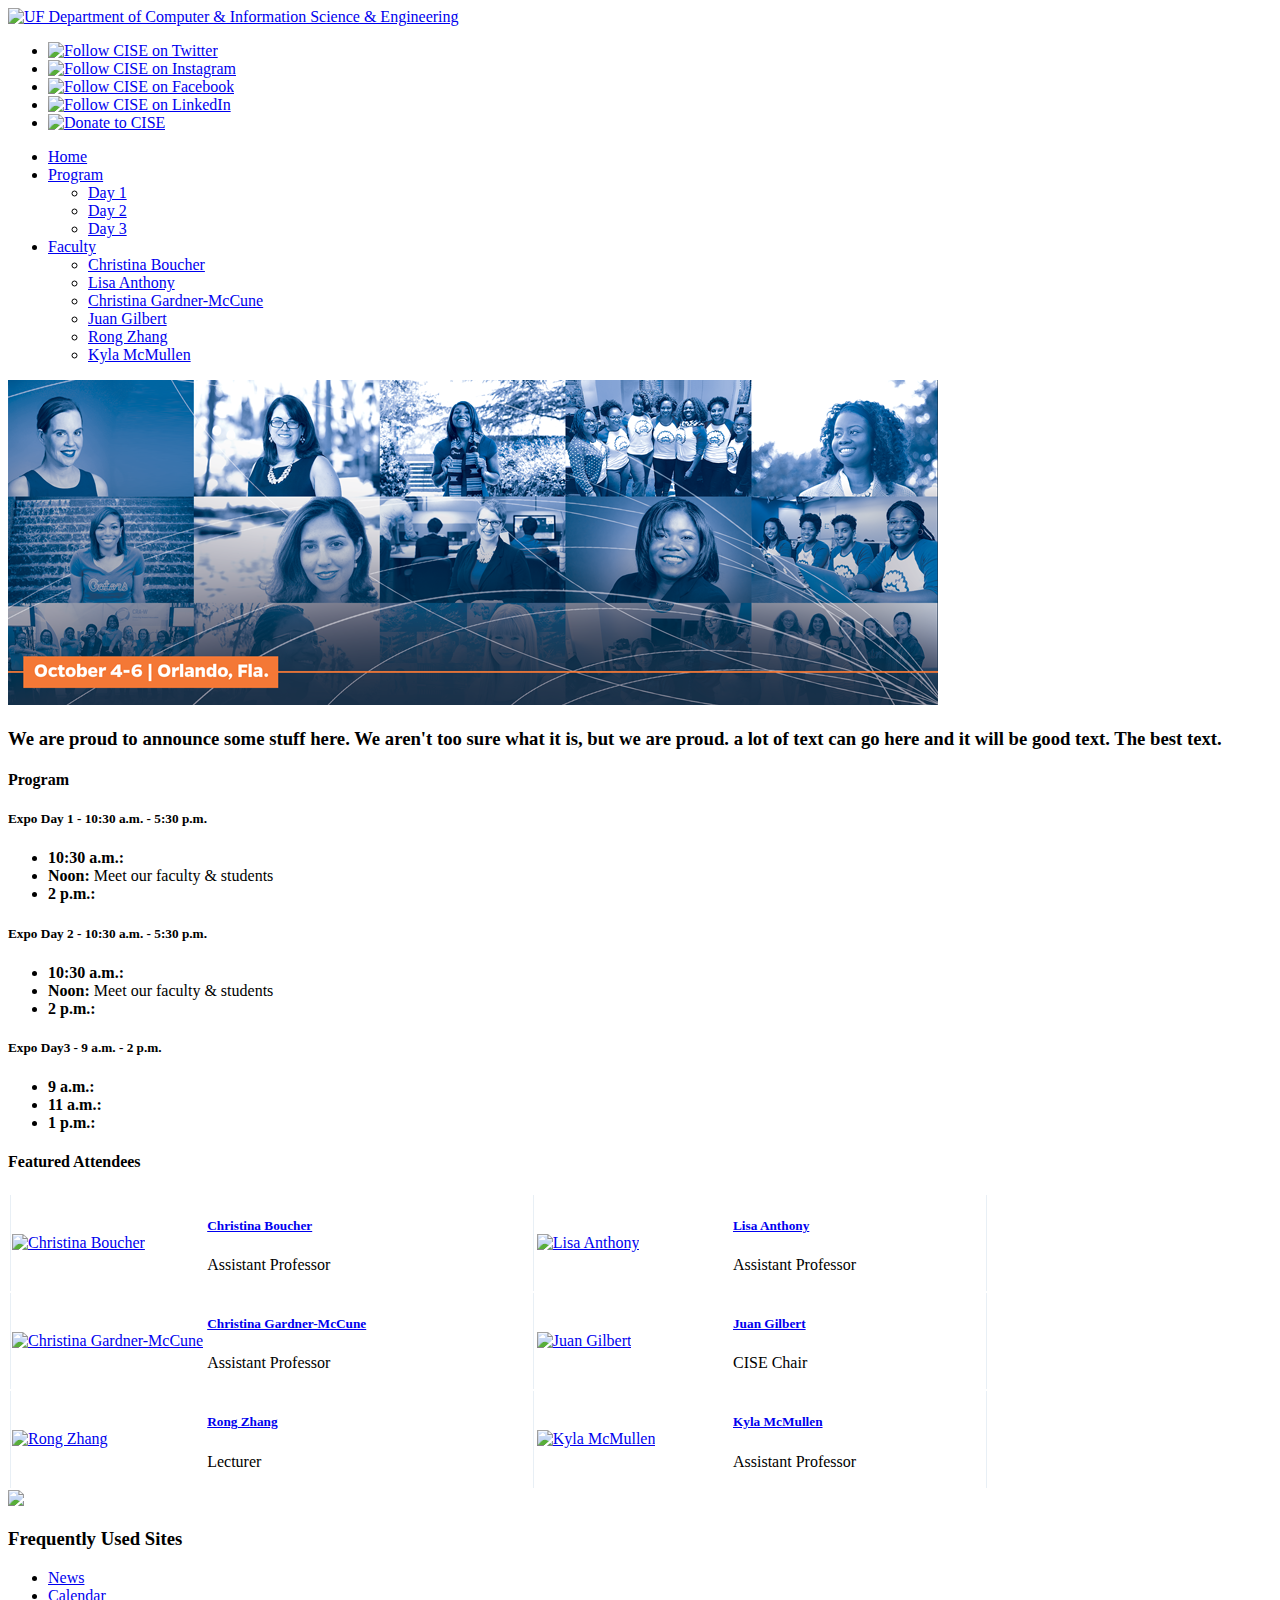
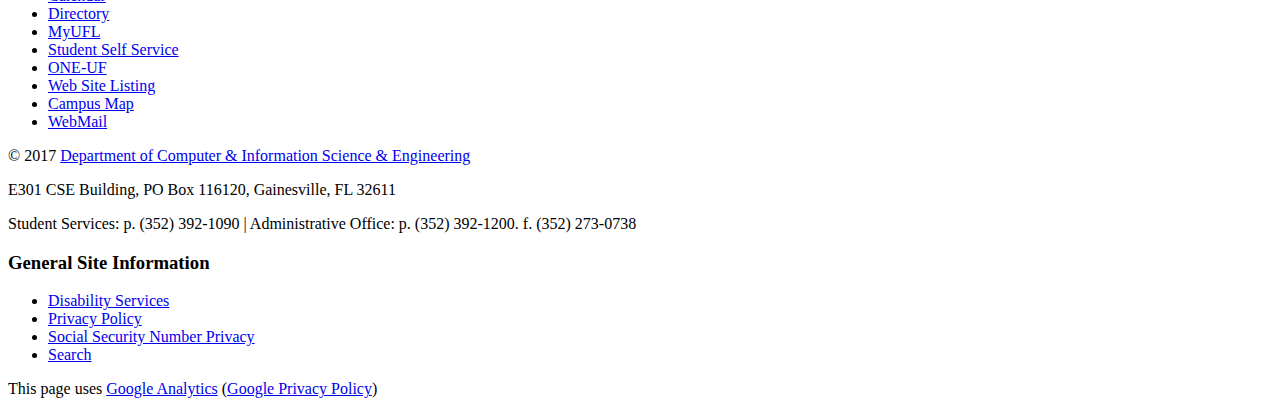
==== index.html @ 4f245374 "updates header image on all pages" ====
<!DOCTYPE html>
<!--[if lt IE 7]> <html class="no-js ie6" lang="en"> <![endif]-->
<!--[if IE 7]>    <html class="no-js ie7" lang="en"> <![endif]-->
<!--[if IE 8]>    <html class="no-js ie8" lang="en"> <![endif]-->
<!--[if gt IE 8]><!--> <html class="no-js" lang="en"> <!--<![endif]-->

<head>
	<meta charset="utf-8">


<script type="text/javascript" src="https://ajax.googleapis.com/ajax/libs/jquery/1.7.2/jquery.min.js"></script>
<script type="text/javascript" src="js/modernizr-1.7.min.js"></script>
<title>Computer &amp; Information Science &amp; Engineering &raquo; University of Florida</title>
<link rel="stylesheet" type="text/css" media="print" href="css/print.css">
<link rel="stylesheet" href="style.css">
<!--<link rel="stylesheet" href="css/navigation.css">-->
<link rel="stylesheet" href="css/prettyPhoto.css">
<link rel="apple-touch-icon" href="apple-touch-icon.png">
<link rel="shortcut icon" href="favicon.ico" />
<link rel="shortcut icon" type="image/x-icon" href="favicon.ico" />
<link rel="stylesheet" href="https://fonts.googleapis.com/css?family=Roboto+Condensed:400,300&amp;subset=latin" media="all">
</head>

<body class="home page-parent page-template-default">
	<header role="banner">
	  <div class="container">
	  	<!-- begin website title logic -->
		<div id="header-title" class="alpha omega span-15">
			<a href="https://www.cise.ufl.edu/" title="Computer &amp; Information </br>Science &amp; Engineering"> <img src="images/cise_logo.png" title="UF Department of Computer &amp; Information Science &amp; Engineering" alt="UF Department of Computer &amp; Information Science &amp; Engineering" width="667px"></a>
		</div><!-- end website title logic -->
	
		<div id="header-search-wrap">
			<nav id="utility-links" role="navigation">
				<ul>
					<li><a title="Follow CISE on Twitter" href="https://twitter.com/UFCISE" rel="nofollow" target="_blank"><img src="images/twitter.png" title="Follow CISE on Twitter" alt="Follow CISE on Twitter" /></a></li>
					<li><a title="Follow CISE on Instagram" href="https://www.instagram.com/uf_cise/" rel="nofollow" target="_blank"><img src="images/instagram.png" title="Follow CISE on Instagram" alt="Follow CISE on Instagram" /></a></li>
					<li><a title="Follow CISE on Facebook" href="https://www.facebook.com/ufcise/" rel="nofollow" target="_blank"><img src="images/facebook.png" title="Follow CISE on Facebook" alt="Follow CISE on Facebook" /></a></li>
					<li><a title="Follow us on LinkedIn" href="https://www.linkedin.com/groups/7070698" rel="nofollow" target="_blank"><img src="images/linkedin.png" title="Follow CISE on LinkedIn" alt="Follow CISE on LinkedIn" /></a></li>
					<li><a title="Donate to CISE" href="https://www.uff.ufl.edu/OnlineGiving/FundDetail.asp?FundCode=000591" ><img src="images/donate.png" title="Donate to CISE" alt="Donate to CISE" /></a></li>
					<!--<li class="menu-item menu-item-type-custom menu-item-object-custom"><a href="#">Header Link 2</a></li>-->
				</ul>
			</nav>
		</div><!-- end header-search-wrap -->
	  </div><!-- end header .container -->
	</header>
		 
	 <nav id="primary-nav" role="navigation">
	 	<ul class="container">
	 		<li class="activenav"><a href="index.html">Home</a></li>
	 		<li class="page_item"><a href="/gracehopper/program.html">Program <span class="caret"></span></a>
				<ul class="children">
					<li class="page_item"><a href="/gracehopper/day1.html">Day 1</a></li>
					<li class="page_item"><a href="/gracehopper/day2.html">Day 2</a></li>
					<li class="page_item"><a href="/gracehopper/day3.html">Day 3</a></li>
				</ul>
			</li>	 		
			<li class="page_item"><a href="/gracehopper/people.html">Faculty <span class="caret"></span></a>
				<ul class="children">
					<li class="page_item"><a href="/gracehopper/boucher.html">Christina Boucher</a></li>
					<li class="page_item"><a href="/gracehopper/anthony.html">Lisa Anthony</a></li>
					<li class="page_item"><a href="/gracehopper/gardnermccune.html">Christina Gardner-McCune</a></li>
					<li class="page_item"><a href="/gracehopper/gilbert.html">Juan Gilbert</a></li>
					<li class="page_item"><a href="/gracehopper/zhang.html">Rong Zhang</a></li>
					<li class="page_item"><a href="/gracehopper/mcmullen.html">Kyla McMullen</a></li>
				</ul>
			</li>
		</ul>
	</nav><!-- end #primary-nav -->	
	<div id="content" class="visuallyhidden"></div> <!-- on homepage for accessibility -->
	<div id="feature-wrap" class="">
		<div id="feature" class="container" role="main">
			<img src="images/headerimg.png" width="930px" title="CISE at the Grace Hopper Celebration of Women in Computing">
		</div><!-- end #feature -->
	</div><!-- end #feature-wrap -->

	<div id="secondary">
		<div class="container">
			<h3>We are proud to announce some stuff here. We aren't too sure what it is, but we are proud. a lot of text can go here and it will be good text. The best text.</h3>
			<div class="secondary-content-container">
				<div class="content-columns home-block">
					<h4>Program</h4>
					<h5>Expo Day 1 - 10:30 a.m. - 5:30 p.m.</h5>
						<ul>
							<li><b>10:30 a.m.:</b> </li>
							<li><b>Noon:</b> Meet our faculty &amp; students</li>
							<li><b>2 p.m.:</b> </li>
						</ul>
					<h5>Expo Day 2 - 10:30 a.m. - 5:30 p.m.</h5>
						<ul>
							<li><b>10:30 a.m.:</b> </li>
							<li><b>Noon:</b> Meet our faculty &amp; students</li>
							<li><b>2 p.m.:</b> </li>
						</ul>
					<h5>Expo Day3 - 9 a.m. - 2 p.m.</h5>
						<ul>
							<li><b>9 a.m.:</b></li>
							<li><b>11 a.m.:</b> </li>
							<li><b>1 p.m.:</b> </li>
						</ul>										
				</div>
				<div class="content-columns">
					<h4>Featured Attendees</h4>
					<table>
						<tr>
							<td width="20%" style="border-left: 1px solid #E8EFF5;">
								<a href="/gracehopper/boucher.html" target="_blank">
									<img src="images/boucher_small.png" title="Christina Boucher">
								</a>
							</td>
							<td style="border-right: 1px solid #E8EFF5;">
								<a href="/gracehopper/boucher.html" target="_blank">
									<h5>Christina Boucher</h5>
								</a>
								<p>Assistant Professor</p>
							</td>
							<td width="20%">
								<a href="/gracehopper/anthony.html" target="_blank">
									<img src="images/anthony_small.png" title="Lisa Anthony">
								</a>
							</td>
							<td style="border-right: 1px solid #E8EFF5;">
								<a href="/gracehopper/anthony.html" target="_blank">
									<h5>Lisa Anthony</h5>
								</a>
								<p>Assistant Professor</p>
							</td>
						</tr>
						<tr>
							<td width="20%" style="border-left: 1px solid #E8EFF5;">
								<a href="/gracehopper/gardnermccune.html" target="_blank">
									<img src="images/gardnermccune_small.png" title="Christina Gardner-McCune">
								</a>
							</td>
							<td style="border-right: 1px solid #E8EFF5;">
								<a href="/gracehopper/gardnermccune.html" target="_blank">
									<h5>Christina Gardner-McCune</h5>
								</a>
								<p>Assistant Professor</p>
							</td>
							<td width="20%">
								<a href="/gracehopper/gilbert.html" target="_blank">
									<img src="images/gilbert_small.png" title="Juan Gilbert">
								</a>
							</td>
							<td style="border-right: 1px solid #E8EFF5;">
								<a href="/gracehopper/gilbert.html" target="_blank">
									<h5>Juan Gilbert</h5>
								</a>
								<p>CISE Chair</p>
							</td>
						</tr>
						<tr>
							<td width="20%" style="border-left: 1px solid #E8EFF5;">
								<a href="/gracehopper/zhang.html" target="_blank">
									<img src="images/rzhang_small.png" title="Rong Zhang">
								</a>
							</td>
							<td style="border-right: 1px solid #E8EFF5;">
								<a href="/gracehopper/zhang.html" target="_blank">
									<h5>Rong Zhang</h5>
								</a>
								<p>Lecturer</p>
							</td>
							<td width="20%">
								<a href="/gracehopper/mcmullen.html" target="_blank">
									<img src="images/mcmullen_small.png" title="Kyla McMullen">
								</a>
							</td>
							<td style="border-right: 1px solid #E8EFF5;">
								<a href="/gracehopper/mcmullen.html" target="_blank">
									<h5>Kyla McMullen</h5>
								</a>
								<p>Assistant Professor</p>
							</td>
						</tr>
					</table>
				</div>
			</div>
		</div>
	</div> <!-- end #secondary -->
	
				
<footer class="clearfix site-footer" role="contentinfo">
	<div class="container">
	 	<div id="footer-content" class="footer-content">
			<div>
				<div>
					<div> 
						<div>
							<span class="uf-monogram"></span>
						</div>
					</div>
				</div>
				<div id="block-block-5">
					<div> 
						<a title="University of Florida" href="http://www.ufl.edu" style="border: none;"><img src="images/uf_logo_full.png" class="uf-logo"></a>
						<h3>Frequently Used Sites</h3>
							<ul>
								<li><a href="http://news.ufl.edu/">News</a></li>
								<li><a href="http://calendar.ufl.edu/">Calendar</a></li>
								<li><a href="http://directory.ufl.edu/">Directory</a></li>
								<li><a href="https://my.ufl.edu/ps/signon.html">MyUFL</a></li>
								<li><a href="https://student.ufl.edu/">Student Self Service</a></li>
								<li><a href="https://one.uf.edu/">ONE-UF</a></li>
								<li><a href="http://www.ufl.edu/websites/">Web Site Listing</a></li>
								<li><a href="http://campusmap.ufl.edu/">Campus Map</a></li>
								<li><a href="https://webmail.cise.ufl.edu">WebMail</a></li>
							</ul>
						<p>© 2017 <a title="University of Florida Department of Computer &amp; Information Science &amp; Engineering" href="http://www.cise.ufl.edu/">Department of Computer &amp; Information Science &amp; Engineering</a> </p>
						<p>E301 CSE Building, PO Box 116120, Gainesville, FL 32611</p>
						<p>Student Services: p. (352) 392-1090 | Administrative Office: p. (352) 392-1200. f. (352) 273-0738</p>
						<h3>General Site Information</h3>
						<ul>
							<li><a href="http://www.ufl.edu/disability/">Disability Services</a></li>
							<li><a href="http://privacy.ufl.edu/privacystatement.html">Privacy Policy</a></li>
							<li><a href="http://privacy.ufl.edu/SSNPrivacy.html">Social Security Number Privacy</a></li>
							<li><a href="http://search.ufl.edu">Search</a></li>
						</ul>
						<p>This page uses <a href="http://www.google.com/analytics/">Google Analytics</a> (<a href="http://www.google.com/intl/en_ALL/privacypolicy.html">Google Privacy Policy</a>)</p> 
					</div>
				</div>
			</div>
	 	</div> <!-- /footer-content -->
	</div><!-- end footer container -->
</footer>			

<script type="text/javascript" src="js/autoclear.js"></script>
<script type="text/javascript" src="js/jquery.cycle.min.js"></script>
<script type="text/javascript" src="js/jquery.hoverIntent.minified.js"></script>
<script type="text/javascript" src="js/jquery.prettyPhoto.js"></script>
<script type="text/javascript" src="js/script.js"></script>
<script type="text/javascript" src="js/responsive.js"></script>
<script type="text/javascript" src="js/default-menu.js"></script>
<script type="text/javascript" src="js/feature-slider.js"></script>
<script type="text/javascript" src="js/wp-embed.min.js"></script>

</body>
</html>
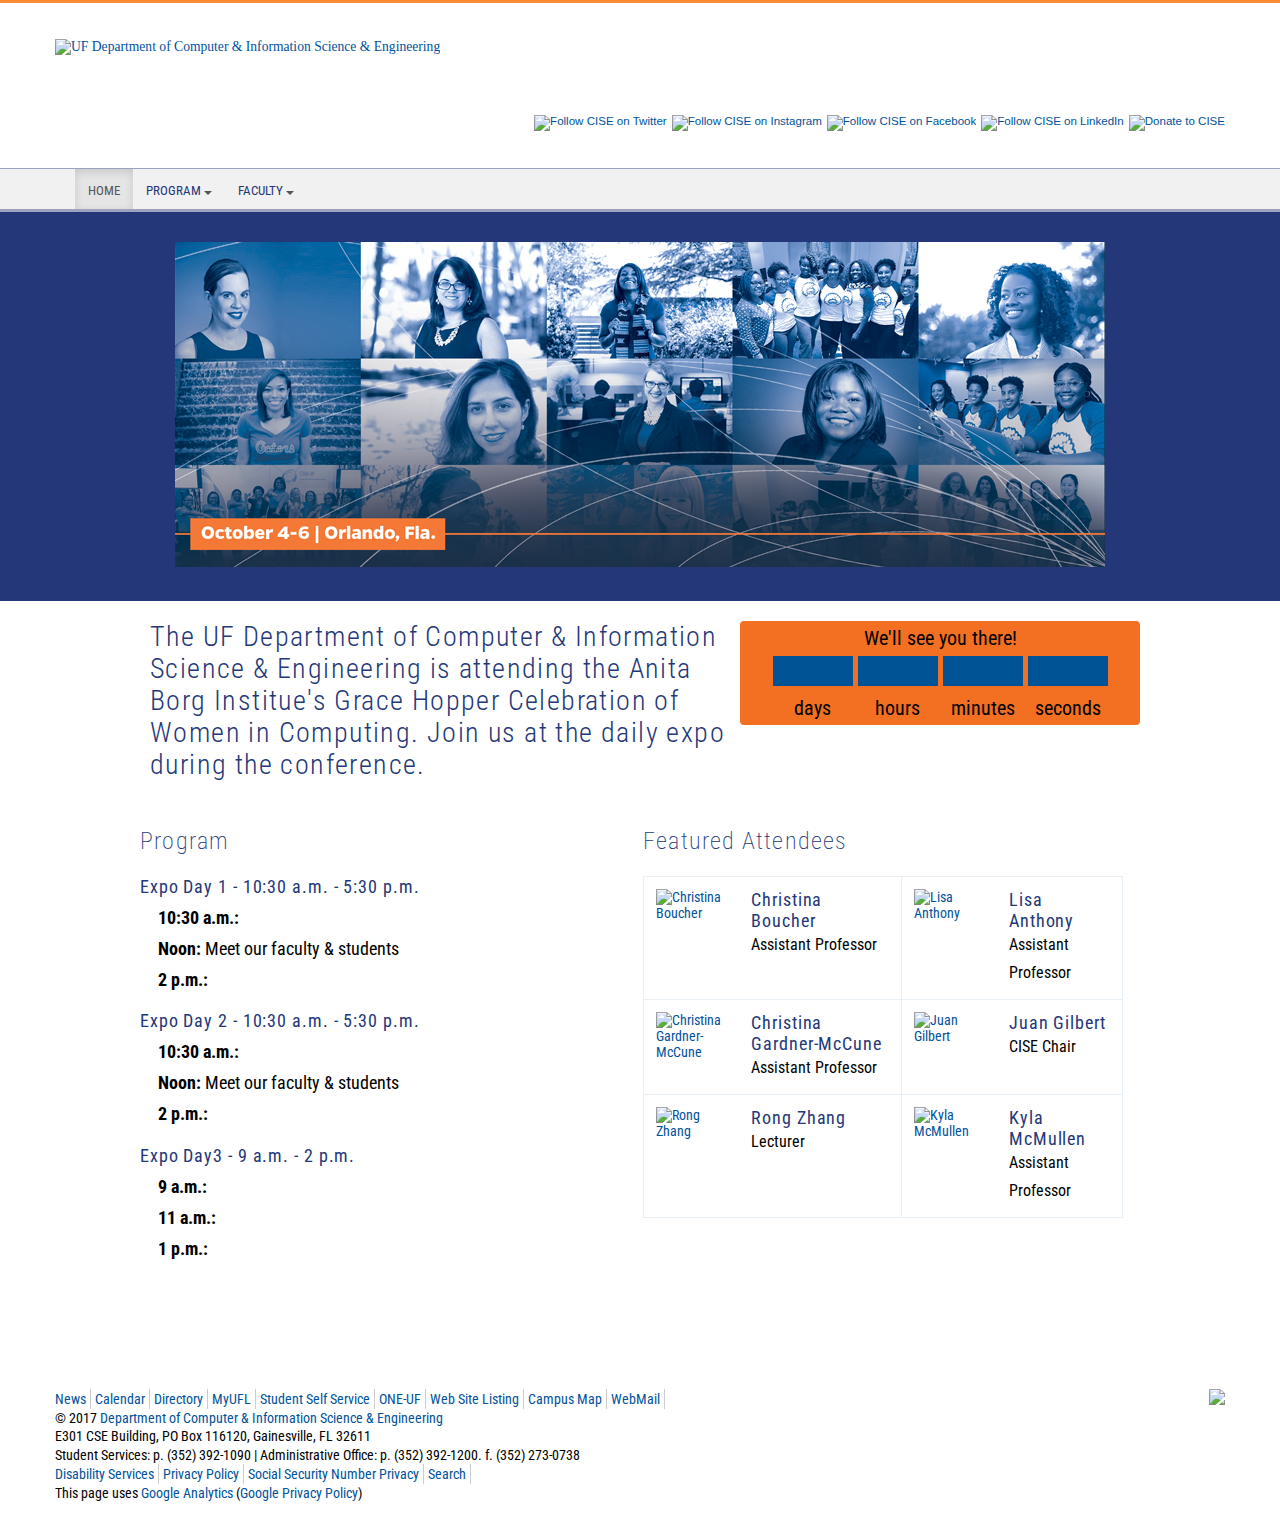
==== commit b53ca430: "updates homepage content" ====
--- a/index.html
+++ b/index.html
@@ -75,7 +75,24 @@
 
 	<div id="secondary">
 		<div class="container">
-			<h3>We are proud to announce some stuff here. We aren't too sure what it is, but we are proud. a lot of text can go here and it will be good text. The best text.</h3>
+			<div class="upper-container">
+				<h3>The UF Department of Computer &amp; Information Science &amp; Engineering is attending the Anita Borg Institue's Grace Hopper Celebration of Women in Computing. Join us at the daily expo during the conference.</h3>
+				<!--Countdown Clock Code-->
+				<div class="countdown-clock">
+					<p>We'll see you there!</p>
+					<div class="countdown-numbers">
+						<div id="days" class="time"></div>
+						<div id="hours" class="time"></div>
+						<div id="minutes" class="time"></div>
+						<div id="seconds" class="time"></div>
+					</div>
+				<div class="unit">days</div>
+				<div class="unit">hours</div>
+				<div class="unit">minutes</div>
+				<div class="unit">seconds</div>
+				</div>
+				<!--End Countdown Clock-->
+			</div>
 			<div class="secondary-content-container">
 				<div class="content-columns home-block">
 					<h4>Program</h4>
--- a/style.css
+++ b/style.css
@@ -0,0 +1,1411 @@
+html, body, div, span, object, iframe, h1, h2, h3, h4, h5, h6, p, blockquote, #main-content aside.pullquote, #main-content aside.pullquote-full, pre, abbr, address, cite, code, del, dfn, em, img, ins, kbd, q, samp, small, strong, sub, sup, var, b, i, dl, dt, dd, ol, ul, li, fieldset, form, label, legend, table, caption, tbody, tfoot, thead, tr, th, td, article, aside, canvas, details, figcaption, figure, footer, header, hgroup, menu, nav, section, summary, time, mark, audio, video {
+    margin: 0;
+    padding: 0;
+    border: 0;
+    outline: 0;
+    font-size: 100%;
+    vertical-align: baseline;
+    background: transparent
+}
+
+article, aside, details, figcaption, figure, footer, header, hgroup, menu, nav, section, summary {
+    display: block
+}
+
+audio, canvas, progress, video {
+    display: inline-block;
+    vertical-align: baseline
+}
+
+[hidden], template {
+    display: none
+}
+
+nav ul {
+    list-style: none
+}
+
+blockquote,
+#main-content aside.pullquote,
+#main-content aside.pullquote-full,
+q {
+    quotes: none
+}
+
+blockquote:before, #main-content aside.pullquote:before, #main-content aside.pullquote-full:before, blockquote:after, #main-content aside.pullquote:after, #main-content aside.pullquote-full:after, q:before, q:after {
+    content: '';
+    content: none
+}
+
+a {
+    margin: 0;
+    padding: 0;
+    font-size: 100%;
+    vertical-align: baseline;
+    background: transparent
+}
+
+a:active, a:hover {
+    outline: 0
+}
+
+ins {
+    background-color: #ff9;
+    color: #000;
+    text-decoration: none
+}
+
+mark {
+    background-color: #ff9;
+    font-style: italic;
+    font-weight: bold
+}
+
+del {
+    text-decoration: line-through
+}
+
+abbr[title], dfn[title] {
+    border-bottom: 1px dotted;
+    cursor: help
+}
+
+table {
+    border-collapse: collapse;
+    border-spacing: 0
+}
+
+hr {
+    display: block;
+    height: 1px;
+    border: 0;
+    border-top: 1px solid #BFBFBF;
+    margin: 1em 0;
+    padding: 0;
+    clear: both
+}
+
+input, select {
+    vertical-align: middle
+}
+
+.container, .container-5 {
+    width: 1170px;
+    margin: 0 auto;
+    position: relative
+}
+
+.column, .span-1, .span-2, .span-3, .span-4, .span-5, .span-6, .span-7, .span-8, .span-9, .span-10, .span-11, .span-12, .span-13, .span-14, .span-15, .span-16, .span-17, .span-18, .span-19, .span-20, .span-21, .span-22, .span-23, .span-24 { 
+	display: inline;
+    float: left;
+    margin-left: 10px;
+    margin-right: 10px
+}
+
+.alpha {
+    margin-left: 0
+}
+
+.omega, #user-role .span-1 {
+    margin-right: 0;
+    border-right: none
+}
+
+.span-12 {
+    width: 460px
+}
+
+.span-15 {
+    width: 580px
+}
+
+.box {
+    padding: 0 1.5em
+}
+
+#utility-links, #breadcrumb, #sidebar-nav, #user-role {
+    font-family: "gentona", Arial, Helvetica, sans-serif
+}
+
+html {
+    font-size: 100.01%
+}
+
+body {
+    font-size: 85%;
+    background: #fff;
+	border-top: 3px solid #fe8c35;
+}
+
+h1, h2 {
+    color: #00529b;
+    font-weight: bold;
+    margin-bottom: 0.5em;
+    text-transform: uppercase
+}
+
+h1 {
+    font-size: 2.2em;
+    letter-spacing: 0.15em;
+    text-shadow: -2px 2px 0 #ccddeb;
+    text-transform: uppercase
+}
+
+h2 {
+    font-size: 1.8em;
+    letter-spacing: 0.075em
+}
+
+h3, h4, h5 {
+    font-weight: normal;
+    color: #00529b;
+    letter-spacing: 0.05em;
+    margin-bottom: 0.5em
+}
+
+h3 {
+    font-size: 1.25em;
+    line-height: 1
+}
+
+h4 {
+    font-size: 1.1em;
+    line-height: 1.25
+}
+
+h5 {
+    font-size: 1em
+}
+
+h6 {
+    font-size: 1em;
+    font-family: "gentona", Arial, Helvetica, sans-serif;
+    font-weight: normal;
+    margin-bottom: 0.5em;
+    letter-spacing: 0.05em;
+    color: #404040
+}
+
+p {
+    margin: 0 0 1.75em 0;
+    line-height: 1.75em
+}
+
+a {
+    color: #00529b;
+    text-decoration: underline
+}
+
+a:hover, a:active {
+    outline: none
+}
+
+a, a:active, a:visited {
+    color: #00529b;
+    text-decoration: none
+}
+
+a:hover {
+    text-decoration: underline
+}
+
+li ul, li ol {
+    margin: 0
+}
+
+ul, ol {
+    margin: 0 1.5em 1.5em 0;
+    padding-left: 1.5em
+}
+
+ul {
+    list-style-type: none
+}
+
+ol {
+    list-style-type: decimal
+}
+
+li ul, li ol {
+    margin-top: .7em
+}
+
+table {
+    margin-bottom: 1.4em;
+    width: 100%
+}
+
+th {
+    font-weight: bold
+}
+
+thead th {
+    background: #ccddeb;
+    border-bottom: 1px solid #369
+}
+
+th, td {
+    padding: 4px 10px 4px 5px
+}
+
+#feature-wrap, #content-wrap {
+    background-color: #243778;
+}
+
+#content {
+    background-color: #fff;
+    padding: 35px 0
+}
+
+#feature-wrap {
+    overflow: hidden;
+    max-height: 600px !important
+}
+
+/*Twitter stuff
+.tweets {
+    margin: 15px 0 !important
+}
+
+.tweets li {
+    background: none !important
+}
+
+.tweets .avatar {
+    margin-left: 0 !important;
+    box-shadow: none;
+    padding: 0
+}
+
+.tweets .avatar img {
+    border: none !important;
+    margin-top: 0 !important
+}
+
+#twitter-widget-0 {
+    margin-left: 20px
+}*/
+
+.img-button {
+    margin-top: -14px;
+    margin-left: -7px;
+    text-align: center
+}
+
+.img-button a, .img-button img {
+    border: none !important
+}
+
+.screen-reader-text {
+    position: absolute;
+    left: -9999px
+}
+
+html {
+    overflow-y: scroll
+}
+
+nav ul, nav li {
+    padding-left: 0;
+    margin: 0;
+    padding: 0;
+    list-style-type: none
+}
+
+nav a {
+    text-decoration: none;
+    display: block
+}
+
+td, td img {
+    vertical-align: top
+}
+
+::selection {
+    background: #ccddeb;
+    text-shadow: none
+}
+
+header {
+    z-index: 99998;
+    background-color: #fff;
+	margin-bottom: 35px;
+}
+
+/*header .container {
+    height: 120px
+}*/
+
+#header-title {
+    margin-top: 36px;
+    *padding-bottom: 8px
+}
+
+#header-title div.alt {
+    display: none
+}
+
+#header-title-text-right {
+    float: left;
+    border-left: 2px solid #FF4A00;
+    padding-left: 6px;
+    max-width: 470px;
+    height: 48px;
+    margin: 0
+}
+
+#utility-links {
+    float: left;
+    margin: 0;
+    padding: 0;
+    font-size: .85em;
+    overflow: visible;
+    height: 18px
+}
+
+#utility-links .first {
+    margin-left: 0
+}
+
+#utility-links li {
+    float: left;
+    margin-right: 5px;
+    /*height: 1.2em;
+    padding: 2px 0*/
+}
+
+/*#utility-links li:first-child {
+    margin-left: 0
+}*/
+
+#utility-links li:last-child {
+    margin-right: 0
+}
+
+#header-search-wrap {
+    /*height: 80px;*/
+    position: relative;
+    margin-top: 60px;
+    float: right
+}
+
+/*#searchform-wrap {
+    height: 49px;
+    width: 278px;
+    position: relative;
+    left: 0;
+    margin-top: 18px
+}*/
+
+#header-search-field {
+    border: 1px solid #BFBFBF;
+    border-radius: 2px;
+    color: #7F7F7F;
+    font-size: 1em;
+    height: 12px;
+    margin: 0;
+    padding: 7px;
+    position: absolute;
+    top: 10px;
+    width: 250px
+}
+
+#header-search-btn {
+    position: absolute;
+    right: 14px;
+    top: 12px
+}
+
+#header-actionitem {
+    border-bottom: 1px solid #ca561f;
+    bottom: 0;
+    position: absolute;
+    right: 25px;
+    padding: 7px 18px 5px 18px;
+    text-decoration: none;
+    text-align: center;
+    text-shadow: 0 1px 1px #B75A29;
+    background-color: #FF4A00;
+    width: auto;
+    color: #fff;
+    font-family: "gentona", Arial, Helvetica, sans-serif;
+    text-transform: uppercase;
+    letter-spacing: 0.15em;
+    font-weight: bold;
+    font-size: 1.1em
+}
+
+#header-actionitem #selector {
+    background: url("../../images/bg-breadcrumb-item.html") no-repeat scroll top left;
+    width: 10px;
+    height: 21px
+}
+
+#breadcrumb {
+    height: 21px;
+    font-family: "gentona", Helvetica, Arial, sans-serif;
+    font-size: 0.8em;
+    background-color: #e3e3e3;
+    border-bottom: 1px solid #BFBFBF
+}
+
+#breadcrumb a, #breadcrumb strong {
+    padding: 4px 20px 0 10px;
+    background: transparent url(images/bg-breadcrumb-item.jpg) right 0 no-repeat;
+    display: block;
+    float: left;
+    height: 18px;
+    color: #404040
+}
+
+.single-meta {
+    clear: both;
+    margin-bottom: 1.2em
+}
+
+.single-meta p {
+    font-size: .9em;
+    margin-bottom: .5em;
+    padding-left: 18px
+}
+
+.single-meta .published, .published {
+    background: transparent url(images/bg-sprite-transparent.png) -1331px -85px no-repeat;
+    font-style: italic
+}
+
+.single-meta .category {
+    background: transparent url(images/bg-sprite-transparent.png) -1330px 0px no-repeat;
+    font-style: italic
+}
+
+.single-meta .tag {
+    background: transparent url(images/bg-sprite-transparent.png) -1333px -190px no-repeat
+}
+
+.single-navigation {
+    margin-bottom: 20px;
+    overflow: auto;
+    background-color: #E8EFF5;
+    padding: 5px 8px;
+    text-shadow: 0 1px 1px #fff;
+    border-bottom: 1px solid #ccddeb
+}
+
+.single-navigation .nav-next, .single-navigation .nav-previous {
+    width: 266px
+}
+
+.single-navigation .nav-next {
+    float: right;
+    text-align: right;
+    background: url(images/arrow.png) no-repeat right 2px;
+    padding-right: 16px
+}
+
+.single-navigation .nav-previous {
+    float: left;
+    background: url(images/arrow-left.png) no-repeat left 2px;
+    padding-left: 16px
+}
+
+#social-content {
+    padding: 8px 0 1px;
+    border-top: 3px solid #ccddeb;
+    border-bottom: 1px solid #ccddeb;
+    float: left;
+    width: 100%
+}
+
+.ie7 #social-content {
+    padding-bottom: 10px
+}
+
+#social-content div {
+    margin-bottom: 6px;
+    float: left
+}
+
+#sidebar-nav {
+    font-family: "gentona", Helvetica, Arial, sans-serif;
+    position: relative;
+    margin-top: 4px
+}
+
+#sidebar-nav li {
+    position: relative
+}
+
+#sidebar-nav .shadow {
+    width: 10px;
+    position: absolute;
+    right: 0;
+    top: 0;
+    height: 100%;
+    z-index: 10
+}
+
+#sidebar-nav ul {
+    margin: 0
+}
+
+#sidebar-nav li {
+    position: relative;
+    margin: 0
+}
+
+.ie7 #sidebar-nav li {
+    height: 100%;
+    display: inline
+}
+
+#sidebar-nav ul ul {
+    padding-left: 0;
+    font-size: .9em
+}
+
+#sidebar-nav ul ul a {
+    padding-left: 40px;
+    background-color: #fff
+}
+
+#sidebar-nav ul ul ul a {
+    padding-left: 60px;
+    background: #fff url(images/bg-sprite-transparent.png) -996px -56px no-repeat
+}
+
+#sidebar-nav a {
+    display: block;
+    padding: 8px 25px;
+    background-color: #F1F1F1;
+    border-bottom: 1px solid #ccddeb
+}
+
+#sidebar-nav li li a {
+    border-bottom: 1px solid #BFBFBF;
+    border-top: none;
+    background: #fff url(images/bg-sprite-transparent.png) -1065px -1px no-repeat
+}
+
+#sidebar-nav a:hover {
+    background-color: #ccddeb
+}
+
+#sidebar-nav .current_page_item>a, #sidebar-nav .current_page_item>a:hover {
+    color: #fff;
+    background-color: #00529b;
+    background-image: none;
+    text-decoration: none;
+    cursor: default
+}
+
+#sidebar-nav span.active, #sidebar-nav span.active:hover {
+    background: transparent url(images/bg-sprite-transparent.png) -879px -107px no-repeat;
+    display: block;
+    position: absolute;
+    top: 5px;
+    left: -7px;
+    height: 27px;
+    width: 27px
+}
+
+#sidebar-nav ul ul .active {
+    top: 3px
+}
+
+#sidebar-nav h4 {
+    color: #369;
+    padding-left: 22px;
+    margin-bottom: .4em
+}
+
+#sidebar-nav .last {
+    border-bottom: none
+}
+
+.pagination {
+    clear: both;
+    padding: 20px 0;
+    position: relative;
+    font-size: 11px;
+    line-height: 13px
+}
+
+.pagination .page-of {
+    background-color: #fff;
+    color: #404040;
+    border: none
+}
+
+.pagination span, .pagination a {
+    display: block;
+    float: left;
+    margin: 2px 2px 2px 0;
+    padding: 6px 9px 5px 9px;
+    text-decoration: none;
+    width: auto;
+    color: #404040;
+    background: #ccddeb;
+    border-radius: 2px;
+    border: 1px solid #ccddeb;
+    font-weight: bold
+}
+
+.pagination a:hover {
+    background: #ccddeb
+}
+
+.pagination .current {
+    padding: 6px 9px 5px 9px;
+    background: #00529b;
+    color: #fff;
+    border: 1px solid #00529b
+}
+
+#local-sidebar {
+    float: left;
+    margin-bottom: 10px;
+    padding-left: 1px
+}
+
+#local-sidebar .sidebar_widget:first-child, #local-sidebar #main-content aside:first-child, #main-content #local-sidebar aside:first-child {
+    margin-top: 2px
+}
+
+#user-role {
+    background-color: #fff;
+    border-top: 3px solid #F1F1F1
+}
+
+#user-role h3 {
+    position: relative;
+    padding: 5px 10px 0 5px;
+    text-transform: uppercase
+}
+
+#user-role h3 a {
+    color: #FF4A00
+}
+
+#user-role ul {
+    padding: 0 5px 0 0;
+    margin-bottom: 0;
+    position: relative
+}
+
+#user-role li {
+    line-height: 1.4em;
+    margin-left: 20px;
+    padding-bottom: 3px;
+    list-style-type: disc;
+    color: #00529b
+}
+
+#user-role section {
+    background: url(images/bg-home-role-nav-divider.jpg) 178px top no-repeat;
+    height: 100%
+}
+
+#user-role .container-5 {
+    padding-bottom: 15px;
+    padding-top: 10px
+}
+
+#user-role .last {
+    background-image: none
+}
+
+.ie7 nav li {
+    min-height: 0;
+    line-height: 1.4em
+}
+
+.user-role-toggle, .primary-nav-toggle {
+    display: none
+}
+
+.ir {
+    background-repeat: no-repeat;
+    direction: ltr;
+    display: block;
+    overflow: hidden;
+    text-align: left;
+    text-indent: -999em
+}
+
+.hidden {
+    display: none;
+    visibility: hidden
+}
+
+.visuallyhidden {
+    position: absolute !important;
+    clip: rect(1px 1px 1px 1px);
+    clip: rect(1px, 1px, 1px, 1px)
+}
+
+.invisible {
+    visibility: hidden
+}
+
+.clearfix:before, .clearfix:after {
+    content: "\0020";
+    display: block;
+    height: 0;
+    visibility: hidden
+}
+
+.clearfix:after {
+    clear: both
+}
+
+.clearfix {
+    zoom: 1
+}
+
+.item {
+    position: relative;
+    clear: both;
+    margin-bottom: 10px
+}
+
+.item p {
+    margin-bottom: 0
+}
+
+.item img {
+    display: block
+}
+
+.margin-160 {
+    margin-left: 153px
+}
+
+.clearfix:after, .container:after {
+    content: "\0020";
+    display: block;
+    height: 0;
+    clear: both;
+    visibility: hidden;
+    overflow: hidden
+}
+
+.clearfix, .container {
+    display: block
+}
+
+.clear {
+    clear: both
+}
+
+.alignnone {
+    margin: 0px 20px 20px 0
+}
+
+.aligncenter, div.aligncenter {
+    display: block;
+    margin: 0px auto 5px auto
+}
+
+.alignright {
+    float: right;
+    margin: 0px 0 20px 20px
+}
+
+.alignleft {
+    float: left;
+    margin: 0px 20px 20px 0
+}
+
+.aligncenter {
+    display: block;
+    margin: 0px auto 5px auto
+}
+
+#local-sidebar h4 {
+    background-color: #369;
+    color: #fff;
+    margin-bottom: 8px;
+    padding: 5px
+}
+
+#local-sidebar h4 a {
+    color: #fff
+}
+
+#local-sidebar ul {
+    padding-left: 5px
+}
+
+#local-sidebar li {
+    background: url("images/bg-sprite-transparent.png") -1332px -247px no-repeat transparent;
+    font-size: 0.9em;
+    margin-bottom: 0.5em;
+    padding-left: 20px
+}
+
+p.smaller {
+    font-size: 1.1em
+}
+
+hr {
+    margin: 25px 0
+}
+
+h4 {
+    margin: 20px 0 10px 0
+}
+
+.no-js.ie6 #top, .no-js.ie7 #top, .no-js.ie8 #top, .no-js.ie6 ul.children, .no-js.ie7 ul.children, .no-js.ie8 ul.children, .no-js.ie6 .content-column, .no-js.ie7 .content-column, .no-js.ie8 .content-column { 
+    display: none
+}
+
+a.edit-link {
+    font-size: .75em;
+    line-height: 2.5em
+}
+
+pre {
+    background: #E8EFF5;
+    padding: 15px 30px
+}
+
+.content-wrap h3 {
+    margin-top: 1.5em
+}
+
+button, .button, .gform_button {
+    width: auto;
+    overflow: visible;
+    color: #fff;
+    background-color: #FF4A00;
+    border: 1px solid #FF4A00 !important;
+    text-align: center;
+    padding: 10px 30px;
+    border-radius: 5px;
+    text-transform: uppercase
+}
+
+button:visited, .button:visited, .gform_button:visited {
+    color: #fff
+}
+
+button:hover, button:active, .button:hover, .button:active, .gform_button:hover, .gform_button:active {
+    color: #fff;
+    background-color: #e28f41;
+    border: 1px solid #B75A29 !important;
+    cursor: pointer;
+}
+
+article p, article li, article address, article dt, article dd {
+    font-size: 100%;
+    line-height: 1.75em
+}
+
+article ul li {
+    background: transparent url(images/bg-orange-bullet.png) 0 8px no-repeat;
+    padding-left: 12px
+}
+
+article a {
+    color: #00529b;
+    text-decoration: none;
+    border-bottom: 1px dotted #00529b
+}
+
+article a:hover {
+    color: #00529b;
+    text-decoration: none;
+    border-bottom: 1px solid #369
+}
+
+article a:visited {
+    color: #369
+}
+
+.avatar {
+    position: relative;
+    background: #fff;
+    z-index: 5
+}
+
+.tabs {
+    margin: 0;
+    padding-left: 0;
+    position: relative;
+    top: 5px;
+    height: 28px
+}
+
+.tabs li {
+    font-size: 1em;
+    font-family: "gentona", Arial, Helvetica, sans-serif;
+    float: left;
+    margin: 0 5px 0 0;
+    padding-left: 0;
+    position: relative;
+    height: 2em;
+    background-image: none
+}
+
+.tabs a {
+    height: 2em;
+    display: block;
+    line-height: 2em;
+    padding: 2px 10px 0 10px;
+    position: relative;
+    z-index: 0;
+    margin: 0;
+    border: 2px solid #dcdcdc;
+    background-color: #ccddeb
+}
+
+.tabs .current_page_item a {
+    background-color: #e6faff;
+    border-top: 4px solid #FF4A00;
+    padding-top: 0;
+    z-index: 11;
+    border-bottom: none
+}
+
+.tab-content {
+    float: left;
+    position: relative;
+    z-index: 10;
+    padding: 20px;
+    margin-bottom: 10px;
+    background-color: #e6faff;
+    border-top: 2px solid #dcdcdc
+}
+
+ul.arrow {
+    margin: 0
+}
+
+.arrow li {
+    background: url(images/arrow.png) 0 5px no-repeat;
+    padding-left: 20px
+}
+
+.tintblock {
+    padding: 30px 10px 10px 10px;
+    margin: 20px 0;
+    background-color: #F1F1F1;
+    color: #00529b
+}
+
+.alert {
+    color: red;
+    font-weight: bold
+}
+
+.lead {
+    font-weight: bold;
+    font-size: 1.25em;
+    color: #7F7F7F;
+    margin-bottom: 1.25em
+}
+
+.bg-icon {
+    background: transparent url(images/bg-sprite-icons.png) 0px 0px no-repeat;
+    min-height: 32px;
+    color: #00529b
+}
+
+.bg-icon h2 {
+    padding-left: 50px
+}
+
+h2.bg-icon, h3.bg-icon, h4.bg-icon {
+    padding: 10px 0 0 50px
+}
+
+article li.gfield {
+    background-image: none
+}
+
+div.gform_wrapper h2.gsection_title, div.gform_wrapper h3.gform_title {
+    font-weight: normal
+}
+
+.gform_wrapper .gform_footer {
+    margin-top: 0;
+    padding-top: 3px
+}
+
+article input, article textarea, article select {
+    padding: 5px;
+    font-size: 15px;
+    border-radius: 2px;
+    border: 1px solid #BEBEBE;
+    color: #404040;
+    box-shadow: inset 0 0 3px 1px rgba(0, 0, 0, 0.15)
+}
+
+article input:focus, article textarea:focus {
+    border: 1px solid #369
+}
+
+table {
+    margin-bottom: 30px;
+    overflow: visible
+}
+
+thead {
+    border-bottom: none
+}
+
+th, tbody td {
+    background: #fff;
+    padding: 12px
+}
+
+th, thead th {
+    border-bottom: 2px solid #FF4A00;
+    background: #fff;
+    padding-top: 10px;
+    padding-bottom: 10px;
+    font-size: 90%;
+    text-align: left
+}
+
+td ul {
+    margin: 15px 5px 15px 0;
+    padding-left: 0
+}
+
+.listing-item {
+    clear: both;
+    margin: 1em 0
+}
+
+.children {
+    list-style-type: none
+}
+
+
+
+/*//////////////////////////////////////////////////////
+~~~~~~~~ UPDATED STYLES FOR LANDING PAGE ~~~~~~~~
+/////////////////////////////////////////////////////*/
+
+
+/*Navigation*/
+#primary-nav {
+    background-color: #f1f1f1;
+    bottom: 0;
+    font-size: 13px;
+    height: 40px;
+    left: 0;
+    padding-left: 0;
+    position: relative;
+    z-index: 9988 !important;
+    border-top: 1px solid #9da3bd;
+    border-bottom: 3px solid #9da3bd;
+}
+
+#primary-nav .container {
+    z-index: 99999;
+	padding-left: 40px;
+}
+
+#primary-nav li {
+    float: left;
+}
+
+#primary-nav li:hover {
+	text-decoration: none;
+}
+
+#primary-nav a {
+    color: #243778;
+    display: block;
+    font-family: 'Roboto Condensed',sans-serif;
+    text-transform: uppercase;
+    height: 20px;
+    padding: 14px 13px 6px;
+}
+
+#primary-nav a:hover {
+	text-decoration: none;
+	background-color: #e5e5e5;
+}
+
+.activenav {
+	text-decoration: none;
+	background-color: #e5e5e5;
+	-moz-box-shadow: inset 0 3px 8px rgba(0, 0, 0, 0.125);
+	-webkit-box-shadow: inset 0 3px 8px rgba(0, 0, 0, 0.125);
+	box-shadow: inset 0 3px 8px rgba(0, 0, 0, 0.125);
+}
+
+#primary-nav .activenav a {
+	color: #555555;	
+}
+
+#primary-nav .children {
+    display: none;
+    position: absolute;
+    background-color: #fff;
+    min-width: 160px;
+    box-shadow: 0px 8px 16px 0px rgba(0,0,0,0.2);
+    z-index: 1;
+	-moz-border-radius: 6px;
+	border-radius: 6px;
+	padding-top: 5px;
+}
+
+#primary-nav .children li {
+    background-image: none;
+    height: 100%;
+    float: none;
+}
+
+#primary-nav .parent li.current_page_item a {
+    color: #fff
+}
+
+#primary-nav .children a {
+    padding: 10px 25px;
+    text-align: left;
+    height: 100%;
+    background-image: none;
+    border: none;
+	color: #000;
+}
+
+#primary-nav .children a:hover {
+	background-color: #243778;
+	color: #fff;
+}
+
+.caret {
+	display: inline-block;
+	width: 0;
+	height: 0;
+	vertical-align:top;
+	border-top: 4px solid #555;
+	border-right: 4px solid transparent;
+	border-left: 4px solid transparent;
+	content: "";
+	margin-top: 8px;
+}
+
+.children:before {
+	position: absolute;
+    top: -7px;
+    left: 9px;
+    display: inline-block;
+    border-right: 7px solid transparent;
+    border-bottom: 7px solid #fff;
+    border-left: 7px solid transparent;
+    content: '';
+}
+
+/*Main Content*/
+#feature {
+	text-align: center;
+	padding: 30px 0;
+	
+}
+
+#secondary {
+    background-color: #fff;
+    overflow: hidden;
+	font-family: 'Roboto Condensed',sans-serif;
+}
+
+#secondary .container {
+    height: auto; 
+    margin: 20px auto;
+    overflow: hidden;
+	width: 1000px;
+}
+
+#secondary h3 {
+	font-family: 'Roboto Condensed',sans-serif;
+	font-weight: 300;
+    font-size: 28px;
+    color: #243778;
+    margin: 0;
+    padding: 0px 10px;
+	float: left;
+	width: 580px;
+	line-height: 32px;
+}
+
+#secondary h4 {
+	font-family: 'Roboto Condensed',sans-serif;
+	font-weight: 200;
+    font-size: 24px;
+    color: #243778;
+    margin: 0 0 20px;
+}
+
+#secondary h5 {
+	font-family: 'Roboto Condensed',sans-serif;
+	font-weight: 400;
+    font-size: 18px;
+    color: #243778;
+    margin: 0;
+}
+
+#secondary .container p {
+	font-size: 16px;
+	margin: 0px;
+}
+
+#secondary .peoplebox h3 {
+	padding: 15px 0;
+}
+
+.upper-container {
+	padding-bottom: 5px;
+	height: 160px;
+}
+
+/*Countdown Clock Styles*/
+.countdown-clock {
+	float: right;
+	width: 400px;
+	margin: auto;
+	text-align: center;
+	border-radius: 4px;
+	font-family: 'Roboto Condensed',sans-serif;
+	font-size: 20px;
+	background-color: #f36f21;
+}
+
+#secondary .container .countdown-clock p {
+	font-family: 'Roboto Condensed',sans-serif;
+	font-size: 20px;
+}
+
+.countdown-numbers {
+	
+}
+
+#days, #hours, #minutes, #seconds {
+	display: inline-block;
+	width: 80px;
+	background-color: #005496;
+	padding: 15px 0;
+	color: #fff;
+}
+
+.unit {
+	display: inline-block;
+	width: 80px;
+	padding: 5px 0;
+}
+
+.secondary-content-container {
+	margin-top: 40px;
+	clear: both;
+}
+
+#secondary .content-columns {
+	width: 48%;
+	float: left;
+	height: auto; 
+}
+
+#secondary .content-columns-people {
+	width: 100%;
+	float: left;
+	height: auto; 
+}
+
+#secondary .home-block {
+	margin-right: 23px;
+}
+
+#secondary ul {
+    padding-left: 0px;
+    position: relative;
+}
+
+#secondary ul li {
+    padding: 10px 0 0 18px;
+    min-width: 0;
+    font-size: 18px;
+}
+
+#secondary table {
+	margin: 0 0 20px;
+}
+
+#secondary tr {
+	border-bottom: 1px solid #E8EFF5;
+	border-top: 1px solid #E8EFF5;
+}
+
+#secondary td {
+	
+}
+
+/*Footer Content*/
+footer {
+	background: url("images/bg-institutional-footer-wrap.jpg") repeat-x scroll 0 top white;
+	position: relative;
+	font-family: 'Roboto Condensed',sans-serif;
+}
+
+.site-footer {
+	margin-top: 40px;
+	margin-bottom: 10px;
+}
+
+.site-footer .container {
+    position: relative;
+    padding: 20px 0
+}
+
+#footer-content .uf-monogram {
+  background: url("images/uf_monogram.png") no-repeat scroll 0 0 transparent;
+  display: block;
+  height: 48px;
+  left: 50%;
+  margin-left: -25px;
+  position: absolute;
+  top: -20px;
+  width: 48px; 
+}
+
+#block-block-5 {
+	margin-top: 30px;
+}
+
+footer .uf-logo {
+    float: right; 
+}
+
+footer h3 {
+	display: none;
+}
+
+footer ul, footer ol {
+	padding: 0px;
+}
+
+footer ul {
+	font-size: 14px;
+	margin: 0px;
+	display: block;
+}
+
+footer li {
+	border-right: 1px solid #ccc;
+	display: inline;
+	float: left;
+	margin-right: 4px;
+	padding-right: 4px;
+	line-height: 20px;
+}
+
+footer p {
+	line-height: 130%;
+	font-size: 14px;
+	margin: 0px;
+	clear: left;
+}
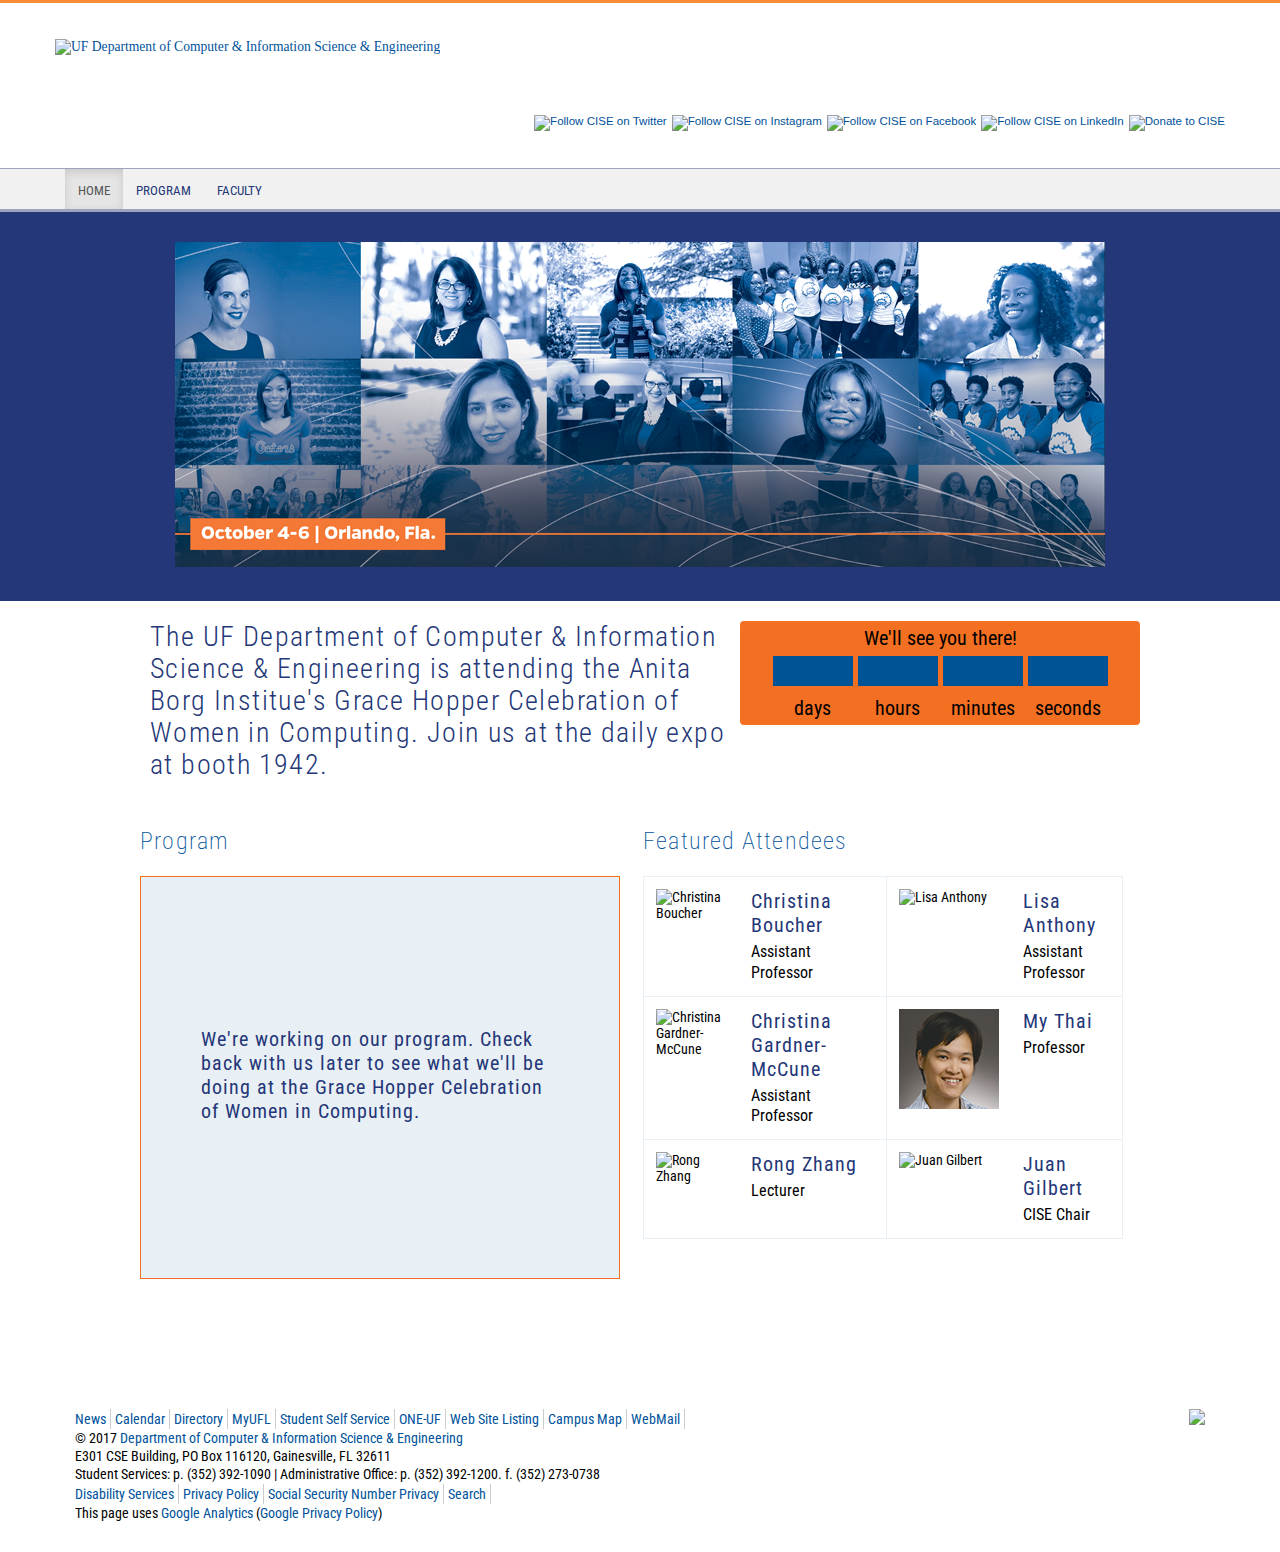
==== commit f3ddcbd1: "cleaned up faculty info and program page" ====
--- a/index.html
+++ b/index.html
@@ -47,22 +47,22 @@
 	 <nav id="primary-nav" role="navigation">
 	 	<ul class="container">
 	 		<li class="activenav"><a href="index.html">Home</a></li>
-	 		<li class="page_item"><a href="/gracehopper/program.html">Program <span class="caret"></span></a>
-				<ul class="children">
+	 		<li class="page_item"><a href="/gracehopper/program.html">Program <!--<span class="caret"></span>--></a>
+				<!--<ul class="children">
 					<li class="page_item"><a href="/gracehopper/day1.html">Day 1</a></li>
 					<li class="page_item"><a href="/gracehopper/day2.html">Day 2</a></li>
 					<li class="page_item"><a href="/gracehopper/day3.html">Day 3</a></li>
-				</ul>
+				</ul>-->
 			</li>	 		
-			<li class="page_item"><a href="/gracehopper/people.html">Faculty <span class="caret"></span></a>
-				<ul class="children">
+			<li class="page_item"><a href="/gracehopper/people.html">Faculty</a>
+				<!--<ul class="children">
 					<li class="page_item"><a href="/gracehopper/boucher.html">Christina Boucher</a></li>
 					<li class="page_item"><a href="/gracehopper/anthony.html">Lisa Anthony</a></li>
 					<li class="page_item"><a href="/gracehopper/gardnermccune.html">Christina Gardner-McCune</a></li>
 					<li class="page_item"><a href="/gracehopper/gilbert.html">Juan Gilbert</a></li>
 					<li class="page_item"><a href="/gracehopper/zhang.html">Rong Zhang</a></li>
 					<li class="page_item"><a href="/gracehopper/mcmullen.html">Kyla McMullen</a></li>
-				</ul>
+				</ul>-->
 			</li>
 		</ul>
 	</nav><!-- end #primary-nav -->	
@@ -76,7 +76,7 @@
 	<div id="secondary">
 		<div class="container">
 			<div class="upper-container">
-				<h3>The UF Department of Computer &amp; Information Science &amp; Engineering is attending the Anita Borg Institue's Grace Hopper Celebration of Women in Computing. Join us at the daily expo during the conference.</h3>
+				<h3>The UF Department of Computer &amp; Information Science &amp; Engineering is attending the Anita Borg Institue's Grace Hopper Celebration of Women in Computing. Join us at the daily expo at booth 1942.</h3>
 				<!--Countdown Clock Code-->
 				<div class="countdown-clock">
 					<p>We'll see you there!</p>
@@ -95,7 +95,15 @@
 			</div>
 			<div class="secondary-content-container">
 				<div class="content-columns home-block">
-					<h4>Program</h4>
+					<h4><a href="/gracehopper/program.html">Program</a></h4>
+					<table class="placeholder">
+						<tr>
+							<td>
+								<h5>We're working on our program. Check back with us later to see what we'll be doing at the Grace Hopper Celebration of Women in Computing.</h5>
+							</td>
+						</tr>
+					</table>
+					<!--
 					<h5>Expo Day 1 - 10:30 a.m. - 5:30 p.m.</h5>
 						<ul>
 							<li><b>10:30 a.m.:</b> </li>
@@ -113,81 +121,57 @@
 							<li><b>9 a.m.:</b></li>
 							<li><b>11 a.m.:</b> </li>
 							<li><b>1 p.m.:</b> </li>
-						</ul>										
+						</ul>	-->									
 				</div>
 				<div class="content-columns">
-					<h4>Featured Attendees</h4>
+					<h4><a href="/gracehopper/people.html">Featured Attendees</a></h4>
 					<table>
 						<tr>
 							<td width="20%" style="border-left: 1px solid #E8EFF5;">
-								<a href="/gracehopper/boucher.html" target="_blank">
-									<img src="images/boucher_small.png" title="Christina Boucher">
-								</a>
-							</td>
-							<td style="border-right: 1px solid #E8EFF5;">
-								<a href="/gracehopper/boucher.html" target="_blank">
-									<h5>Christina Boucher</h5>
-								</a>
+								<img src="images/boucher_small.png" title="Christina Boucher">
+							</td>
+							<td style="border-right: 1px solid #E8EFF5;">
+								<h5>Christina Boucher</h5>
 								<p>Assistant Professor</p>
 							</td>
 							<td width="20%">
-								<a href="/gracehopper/anthony.html" target="_blank">
-									<img src="images/anthony_small.png" title="Lisa Anthony">
-								</a>
-							</td>
-							<td style="border-right: 1px solid #E8EFF5;">
-								<a href="/gracehopper/anthony.html" target="_blank">
-									<h5>Lisa Anthony</h5>
-								</a>
+								<img src="images/anthony_small.png" title="Lisa Anthony">
+							</td>
+							<td style="border-right: 1px solid #E8EFF5;">
+								<h5>Lisa Anthony</h5>
 								<p>Assistant Professor</p>
 							</td>
 						</tr>
 						<tr>
 							<td width="20%" style="border-left: 1px solid #E8EFF5;">
-								<a href="/gracehopper/gardnermccune.html" target="_blank">
-									<img src="images/gardnermccune_small.png" title="Christina Gardner-McCune">
-								</a>
-							</td>
-							<td style="border-right: 1px solid #E8EFF5;">
-								<a href="/gracehopper/gardnermccune.html" target="_blank">
-									<h5>Christina Gardner-McCune</h5>
-								</a>
+								<img src="images/gardnermccune_small.png" title="Christina Gardner-McCune">
+							</td>
+							<td style="border-right: 1px solid #E8EFF5;">
+								<h5>Christina Gardner-McCune</h5>
 								<p>Assistant Professor</p>
 							</td>
 							<td width="20%">
-								<a href="/gracehopper/gilbert.html" target="_blank">
-									<img src="images/gilbert_small.png" title="Juan Gilbert">
-								</a>
-							</td>
-							<td style="border-right: 1px solid #E8EFF5;">
-								<a href="/gracehopper/gilbert.html" target="_blank">
-									<h5>Juan Gilbert</h5>
-								</a>
+								<img src="images/thai_small.png" title="My Thai">
+							</td>
+							<td style="border-right: 1px solid #E8EFF5;">
+								<h5>My Thai</h5>
+								<p>Professor</p>
+							</td>
+						</tr>
+						<tr>
+							<td width="20%" style="border-left: 1px solid #E8EFF5;">
+								<img src="images/rzhang_small.png" title="Rong Zhang">
+							</td>
+							<td style="border-right: 1px solid #E8EFF5;">
+								<h5>Rong Zhang</h5>
+								<p>Lecturer</p>
+							</td>
+							<td width="20%">
+								<img src="images/gilbert_small.png" title="Juan Gilbert">
+							</td>
+							<td style="border-right: 1px solid #E8EFF5;">
+								<h5>Juan Gilbert</h5>
 								<p>CISE Chair</p>
-							</td>
-						</tr>
-						<tr>
-							<td width="20%" style="border-left: 1px solid #E8EFF5;">
-								<a href="/gracehopper/zhang.html" target="_blank">
-									<img src="images/rzhang_small.png" title="Rong Zhang">
-								</a>
-							</td>
-							<td style="border-right: 1px solid #E8EFF5;">
-								<a href="/gracehopper/zhang.html" target="_blank">
-									<h5>Rong Zhang</h5>
-								</a>
-								<p>Lecturer</p>
-							</td>
-							<td width="20%">
-								<a href="/gracehopper/mcmullen.html" target="_blank">
-									<img src="images/mcmullen_small.png" title="Kyla McMullen">
-								</a>
-							</td>
-							<td style="border-right: 1px solid #E8EFF5;">
-								<a href="/gracehopper/mcmullen.html" target="_blank">
-									<h5>Kyla McMullen</h5>
-								</a>
-								<p>Assistant Professor</p>
 							</td>
 						</tr>
 					</table>
@@ -209,8 +193,10 @@
 					</div>
 				</div>
 				<div id="block-block-5">
-					<div> 
-						<a title="University of Florida" href="http://www.ufl.edu" style="border: none;"><img src="images/uf_logo_full.png" class="uf-logo"></a>
+					<div class="uf-logo"> 
+						<a title="University of Florida" href="http://www.ufl.edu" style="border: none;"><img src="images/uf_logo_full.png"></a>
+					</div>
+					<div class="footerlinks">
 						<h3>Frequently Used Sites</h3>
 							<ul>
 								<li><a href="http://news.ufl.edu/">News</a></li>
--- a/style.css
+++ b/style.css
@@ -1,4 +1,4 @@
-html, body, div, span, object, iframe, h1, h2, h3, h4, h5, h6, p, blockquote, #main-content aside.pullquote, #main-content aside.pullquote-full, pre, abbr, address, cite, code, del, dfn, em, img, ins, kbd, q, samp, small, strong, sub, sup, var, b, i, dl, dt, dd, ol, ul, li, fieldset, form, label, legend, table, caption, tbody, tfoot, thead, tr, th, td, article, aside, canvas, details, figcaption, figure, footer, header, hgroup, menu, nav, section, summary, time, mark, audio, video {
+html, body, div, span, object, iframe, h1, h2, h3, h4, h5, h6, p, blockquote, pre, abbr, address, cite, code, del, dfn, em, img, ins, kbd, q, samp, small, strong, sub, sup, var, b, i, dl, dt, dd, ol, ul, li, fieldset, form, label, legend, table, caption, tbody, tfoot, thead, tr, th, td, article, aside, canvas, details, figcaption, figure, footer, header, hgroup, menu, nav, section, summary, time, mark, audio, video {
     margin: 0;
     padding: 0;
     border: 0;
@@ -12,67 +12,12 @@
     display: block
 }
 
-audio, canvas, progress, video {
-    display: inline-block;
-    vertical-align: baseline
-}
-
 [hidden], template {
     display: none
 }
 
 nav ul {
     list-style: none
-}
-
-blockquote,
-#main-content aside.pullquote,
-#main-content aside.pullquote-full,
-q {
-    quotes: none
-}
-
-blockquote:before, #main-content aside.pullquote:before, #main-content aside.pullquote-full:before, blockquote:after, #main-content aside.pullquote:after, #main-content aside.pullquote-full:after, q:before, q:after {
-    content: '';
-    content: none
-}
-
-a {
-    margin: 0;
-    padding: 0;
-    font-size: 100%;
-    vertical-align: baseline;
-    background: transparent
-}
-
-a:active, a:hover {
-    outline: 0
-}
-
-ins {
-    background-color: #ff9;
-    color: #000;
-    text-decoration: none
-}
-
-mark {
-    background-color: #ff9;
-    font-style: italic;
-    font-weight: bold
-}
-
-del {
-    text-decoration: line-through
-}
-
-abbr[title], dfn[title] {
-    border-bottom: 1px dotted;
-    cursor: help
-}
-
-table {
-    border-collapse: collapse;
-    border-spacing: 0
 }
 
 hr {
@@ -85,14 +30,12 @@
     clear: both
 }
 
-input, select {
-    vertical-align: middle
-}
-
 .container, .container-5 {
-    width: 1170px;
+    max-width: 1170px;
+	min-width: 900px;
     margin: 0 auto;
-    position: relative
+    position: relative;
+	padding: 0 20px;
 }
 
 .column, .span-1, .span-2, .span-3, .span-4, .span-5, .span-6, .span-7, .span-8, .span-9, .span-10, .span-11, .span-12, .span-13, .span-14, .span-15, .span-16, .span-17, .span-18, .span-19, .span-20, .span-21, .span-22, .span-23, .span-24 { 
@@ -123,7 +66,7 @@
     padding: 0 1.5em
 }
 
-#utility-links, #breadcrumb, #sidebar-nav, #user-role {
+#utility-links {
     font-family: "gentona", Arial, Helvetica, sans-serif
 }
 
@@ -192,21 +135,26 @@
 }
 
 a {
+    margin: 0;
+    padding: 0;
+    font-size: 100%;
+    vertical-align: baseline;
+    background: transparent;
     color: #00529b;
-    text-decoration: underline
+    text-decoration: none;
 }
 
 a:hover, a:active {
     outline: none
 }
 
-a, a:active, a:visited {
+a:active, a:visited {
     color: #00529b;
-    text-decoration: none
+    text-decoration: none;
 }
 
 a:hover {
-    text-decoration: underline
+    text-decoration: underline;
 }
 
 li ul, li ol {
@@ -230,24 +178,6 @@
     margin-top: .7em
 }
 
-table {
-    margin-bottom: 1.4em;
-    width: 100%
-}
-
-th {
-    font-weight: bold
-}
-
-thead th {
-    background: #ccddeb;
-    border-bottom: 1px solid #369
-}
-
-th, td {
-    padding: 4px 10px 4px 5px
-}
-
 #feature-wrap, #content-wrap {
     background-color: #243778;
 }
@@ -261,30 +191,6 @@
     overflow: hidden;
     max-height: 600px !important
 }
-
-/*Twitter stuff
-.tweets {
-    margin: 15px 0 !important
-}
-
-.tweets li {
-    background: none !important
-}
-
-.tweets .avatar {
-    margin-left: 0 !important;
-    box-shadow: none;
-    padding: 0
-}
-
-.tweets .avatar img {
-    border: none !important;
-    margin-top: 0 !important
-}
-
-#twitter-widget-0 {
-    margin-left: 20px
-}*/
 
 .img-button {
     margin-top: -14px;
@@ -331,10 +237,6 @@
     background-color: #fff;
 	margin-bottom: 35px;
 }
-
-/*header .container {
-    height: 120px
-}*/
 
 #header-title {
     margin-top: 36px;
@@ -373,10 +275,6 @@
     /*height: 1.2em;
     padding: 2px 0*/
 }
-
-/*#utility-links li:first-child {
-    margin-left: 0
-}*/
 
 #utility-links li:last-child {
     margin-right: 0
@@ -441,73 +339,6 @@
     height: 21px
 }
 
-#breadcrumb {
-    height: 21px;
-    font-family: "gentona", Helvetica, Arial, sans-serif;
-    font-size: 0.8em;
-    background-color: #e3e3e3;
-    border-bottom: 1px solid #BFBFBF
-}
-
-#breadcrumb a, #breadcrumb strong {
-    padding: 4px 20px 0 10px;
-    background: transparent url(images/bg-breadcrumb-item.jpg) right 0 no-repeat;
-    display: block;
-    float: left;
-    height: 18px;
-    color: #404040
-}
-
-.single-meta {
-    clear: both;
-    margin-bottom: 1.2em
-}
-
-.single-meta p {
-    font-size: .9em;
-    margin-bottom: .5em;
-    padding-left: 18px
-}
-
-.single-meta .published, .published {
-    background: transparent url(images/bg-sprite-transparent.png) -1331px -85px no-repeat;
-    font-style: italic
-}
-
-.single-meta .category {
-    background: transparent url(images/bg-sprite-transparent.png) -1330px 0px no-repeat;
-    font-style: italic
-}
-
-.single-meta .tag {
-    background: transparent url(images/bg-sprite-transparent.png) -1333px -190px no-repeat
-}
-
-.single-navigation {
-    margin-bottom: 20px;
-    overflow: auto;
-    background-color: #E8EFF5;
-    padding: 5px 8px;
-    text-shadow: 0 1px 1px #fff;
-    border-bottom: 1px solid #ccddeb
-}
-
-.single-navigation .nav-next, .single-navigation .nav-previous {
-    width: 266px
-}
-
-.single-navigation .nav-next {
-    float: right;
-    text-align: right;
-    background: url(images/arrow.png) no-repeat right 2px;
-    padding-right: 16px
-}
-
-.single-navigation .nav-previous {
-    float: left;
-    background: url(images/arrow-left.png) no-repeat left 2px;
-    padding-left: 16px
-}
 
 #social-content {
     padding: 8px 0 1px;
@@ -524,103 +355,6 @@
 #social-content div {
     margin-bottom: 6px;
     float: left
-}
-
-#sidebar-nav {
-    font-family: "gentona", Helvetica, Arial, sans-serif;
-    position: relative;
-    margin-top: 4px
-}
-
-#sidebar-nav li {
-    position: relative
-}
-
-#sidebar-nav .shadow {
-    width: 10px;
-    position: absolute;
-    right: 0;
-    top: 0;
-    height: 100%;
-    z-index: 10
-}
-
-#sidebar-nav ul {
-    margin: 0
-}
-
-#sidebar-nav li {
-    position: relative;
-    margin: 0
-}
-
-.ie7 #sidebar-nav li {
-    height: 100%;
-    display: inline
-}
-
-#sidebar-nav ul ul {
-    padding-left: 0;
-    font-size: .9em
-}
-
-#sidebar-nav ul ul a {
-    padding-left: 40px;
-    background-color: #fff
-}
-
-#sidebar-nav ul ul ul a {
-    padding-left: 60px;
-    background: #fff url(images/bg-sprite-transparent.png) -996px -56px no-repeat
-}
-
-#sidebar-nav a {
-    display: block;
-    padding: 8px 25px;
-    background-color: #F1F1F1;
-    border-bottom: 1px solid #ccddeb
-}
-
-#sidebar-nav li li a {
-    border-bottom: 1px solid #BFBFBF;
-    border-top: none;
-    background: #fff url(images/bg-sprite-transparent.png) -1065px -1px no-repeat
-}
-
-#sidebar-nav a:hover {
-    background-color: #ccddeb
-}
-
-#sidebar-nav .current_page_item>a, #sidebar-nav .current_page_item>a:hover {
-    color: #fff;
-    background-color: #00529b;
-    background-image: none;
-    text-decoration: none;
-    cursor: default
-}
-
-#sidebar-nav span.active, #sidebar-nav span.active:hover {
-    background: transparent url(images/bg-sprite-transparent.png) -879px -107px no-repeat;
-    display: block;
-    position: absolute;
-    top: 5px;
-    left: -7px;
-    height: 27px;
-    width: 27px
-}
-
-#sidebar-nav ul ul .active {
-    top: 3px
-}
-
-#sidebar-nav h4 {
-    color: #369;
-    padding-left: 22px;
-    margin-bottom: .4em
-}
-
-#sidebar-nav .last {
-    border-bottom: none
 }
 
 .pagination {
@@ -668,117 +402,40 @@
     padding-left: 1px
 }
 
-#local-sidebar .sidebar_widget:first-child, #local-sidebar #main-content aside:first-child, #main-content #local-sidebar aside:first-child {
-    margin-top: 2px
-}
-
-#user-role {
-    background-color: #fff;
-    border-top: 3px solid #F1F1F1
-}
-
-#user-role h3 {
-    position: relative;
-    padding: 5px 10px 0 5px;
-    text-transform: uppercase
-}
-
-#user-role h3 a {
-    color: #FF4A00
-}
-
-#user-role ul {
-    padding: 0 5px 0 0;
-    margin-bottom: 0;
-    position: relative
-}
-
-#user-role li {
-    line-height: 1.4em;
-    margin-left: 20px;
-    padding-bottom: 3px;
-    list-style-type: disc;
-    color: #00529b
-}
-
-#user-role section {
-    background: url(images/bg-home-role-nav-divider.jpg) 178px top no-repeat;
-    height: 100%
-}
-
-#user-role .container-5 {
-    padding-bottom: 15px;
-    padding-top: 10px
-}
-
-#user-role .last {
-    background-image: none
-}
-
 .ie7 nav li {
     min-height: 0;
     line-height: 1.4em
 }
 
-.user-role-toggle, .primary-nav-toggle {
-    display: none
-}
-
-.ir {
-    background-repeat: no-repeat;
-    direction: ltr;
-    display: block;
-    overflow: hidden;
-    text-align: left;
-    text-indent: -999em
-}
 
 .hidden {
     display: none;
-    visibility: hidden
+    visibility: hidden;
 }
 
 .visuallyhidden {
     position: absolute !important;
     clip: rect(1px 1px 1px 1px);
-    clip: rect(1px, 1px, 1px, 1px)
+    clip: rect(1px, 1px, 1px, 1px);
 }
 
 .invisible {
-    visibility: hidden
-}
-
-.clearfix:before, .clearfix:after {
+    visibility: hidden;
+}
+
+.clearfix:before {
     content: "\0020";
     display: block;
     height: 0;
-    visibility: hidden
+    visibility: hidden;
 }
 
 .clearfix:after {
-    clear: both
+    clear: both;
 }
 
 .clearfix {
-    zoom: 1
-}
-
-.item {
-    position: relative;
-    clear: both;
-    margin-bottom: 10px
-}
-
-.item p {
-    margin-bottom: 0
-}
-
-.item img {
-    display: block
-}
-
-.margin-160 {
-    margin-left: 153px
+    zoom: 1;
 }
 
 .clearfix:after, .container:after {
@@ -787,94 +444,58 @@
     height: 0;
     clear: both;
     visibility: hidden;
-    overflow: hidden
+    overflow: hidden;
 }
 
 .clearfix, .container {
-    display: block
+    display: block;
 }
 
 .clear {
-    clear: both
+    clear: both;
 }
 
 .alignnone {
-    margin: 0px 20px 20px 0
+    margin: 0px 20px 20px 0;
 }
 
 .aligncenter, div.aligncenter {
     display: block;
-    margin: 0px auto 5px auto
+    margin: 0px auto 5px auto;
 }
 
 .alignright {
     float: right;
-    margin: 0px 0 20px 20px
+    margin: 0px 0 20px 20px;
 }
 
 .alignleft {
     float: left;
-    margin: 0px 20px 20px 0
+    margin: 0px 20px 20px 0;
 }
 
 .aligncenter {
     display: block;
-    margin: 0px auto 5px auto
-}
-
-#local-sidebar h4 {
-    background-color: #369;
-    color: #fff;
-    margin-bottom: 8px;
-    padding: 5px
-}
-
-#local-sidebar h4 a {
-    color: #fff
-}
-
-#local-sidebar ul {
-    padding-left: 5px
-}
-
-#local-sidebar li {
-    background: url("images/bg-sprite-transparent.png") -1332px -247px no-repeat transparent;
-    font-size: 0.9em;
-    margin-bottom: 0.5em;
-    padding-left: 20px
+    margin: 0px auto 5px auto;
 }
 
 p.smaller {
-    font-size: 1.1em
+    font-size: 1.1em;
 }
 
 hr {
-    margin: 25px 0
+    margin: 25px 0;
 }
 
 h4 {
-    margin: 20px 0 10px 0
-}
-
-.no-js.ie6 #top, .no-js.ie7 #top, .no-js.ie8 #top, .no-js.ie6 ul.children, .no-js.ie7 ul.children, .no-js.ie8 ul.children, .no-js.ie6 .content-column, .no-js.ie7 .content-column, .no-js.ie8 .content-column { 
-    display: none
-}
-
-a.edit-link {
-    font-size: .75em;
-    line-height: 2.5em
-}
-
-pre {
-    background: #E8EFF5;
-    padding: 15px 30px
+    margin: 20px 0 10px 0;
 }
 
 .content-wrap h3 {
-    margin-top: 1.5em
-}
-
-button, .button, .gform_button {
+    margin-top: 1.5em;
+}
+
+button, .button {
     width: auto;
     overflow: visible;
     color: #fff;
@@ -883,11 +504,11 @@
     text-align: center;
     padding: 10px 30px;
     border-radius: 5px;
-    text-transform: uppercase
+    text-transform: uppercase;
 }
 
 button:visited, .button:visited, .gform_button:visited {
-    color: #fff
+    color: #fff;
 }
 
 button:hover, button:active, .button:hover, .button:active, .gform_button:hover, .gform_button:active {
@@ -897,190 +518,8 @@
     cursor: pointer;
 }
 
-article p, article li, article address, article dt, article dd {
-    font-size: 100%;
-    line-height: 1.75em
-}
-
-article ul li {
-    background: transparent url(images/bg-orange-bullet.png) 0 8px no-repeat;
-    padding-left: 12px
-}
-
-article a {
-    color: #00529b;
-    text-decoration: none;
-    border-bottom: 1px dotted #00529b
-}
-
-article a:hover {
-    color: #00529b;
-    text-decoration: none;
-    border-bottom: 1px solid #369
-}
-
-article a:visited {
-    color: #369
-}
-
-.avatar {
-    position: relative;
-    background: #fff;
-    z-index: 5
-}
-
-.tabs {
-    margin: 0;
-    padding-left: 0;
-    position: relative;
-    top: 5px;
-    height: 28px
-}
-
-.tabs li {
-    font-size: 1em;
-    font-family: "gentona", Arial, Helvetica, sans-serif;
-    float: left;
-    margin: 0 5px 0 0;
-    padding-left: 0;
-    position: relative;
-    height: 2em;
-    background-image: none
-}
-
-.tabs a {
-    height: 2em;
-    display: block;
-    line-height: 2em;
-    padding: 2px 10px 0 10px;
-    position: relative;
-    z-index: 0;
-    margin: 0;
-    border: 2px solid #dcdcdc;
-    background-color: #ccddeb
-}
-
-.tabs .current_page_item a {
-    background-color: #e6faff;
-    border-top: 4px solid #FF4A00;
-    padding-top: 0;
-    z-index: 11;
-    border-bottom: none
-}
-
-.tab-content {
-    float: left;
-    position: relative;
-    z-index: 10;
-    padding: 20px;
-    margin-bottom: 10px;
-    background-color: #e6faff;
-    border-top: 2px solid #dcdcdc
-}
-
-ul.arrow {
-    margin: 0
-}
-
-.arrow li {
-    background: url(images/arrow.png) 0 5px no-repeat;
-    padding-left: 20px
-}
-
-.tintblock {
-    padding: 30px 10px 10px 10px;
-    margin: 20px 0;
-    background-color: #F1F1F1;
-    color: #00529b
-}
-
-.alert {
-    color: red;
-    font-weight: bold
-}
-
-.lead {
-    font-weight: bold;
-    font-size: 1.25em;
-    color: #7F7F7F;
-    margin-bottom: 1.25em
-}
-
-.bg-icon {
-    background: transparent url(images/bg-sprite-icons.png) 0px 0px no-repeat;
-    min-height: 32px;
-    color: #00529b
-}
-
-.bg-icon h2 {
-    padding-left: 50px
-}
-
-h2.bg-icon, h3.bg-icon, h4.bg-icon {
-    padding: 10px 0 0 50px
-}
-
-article li.gfield {
-    background-image: none
-}
-
-div.gform_wrapper h2.gsection_title, div.gform_wrapper h3.gform_title {
-    font-weight: normal
-}
-
-.gform_wrapper .gform_footer {
-    margin-top: 0;
-    padding-top: 3px
-}
-
-article input, article textarea, article select {
-    padding: 5px;
-    font-size: 15px;
-    border-radius: 2px;
-    border: 1px solid #BEBEBE;
-    color: #404040;
-    box-shadow: inset 0 0 3px 1px rgba(0, 0, 0, 0.15)
-}
-
-article input:focus, article textarea:focus {
-    border: 1px solid #369
-}
-
-table {
-    margin-bottom: 30px;
-    overflow: visible
-}
-
-thead {
-    border-bottom: none
-}
-
-th, tbody td {
-    background: #fff;
-    padding: 12px
-}
-
-th, thead th {
-    border-bottom: 2px solid #FF4A00;
-    background: #fff;
-    padding-top: 10px;
-    padding-bottom: 10px;
-    font-size: 90%;
-    text-align: left
-}
-
-td ul {
-    margin: 15px 5px 15px 0;
-    padding-left: 0
-}
-
-.listing-item {
-    clear: both;
-    margin: 1em 0
-}
-
 .children {
-    list-style-type: none
+    list-style-type: none;
 }
 
 
@@ -1219,7 +658,7 @@
     height: auto; 
     margin: 20px auto;
     overflow: hidden;
-	width: 1000px;
+	max-width: 1000px;
 }
 
 #secondary h3 {
@@ -1229,9 +668,12 @@
     color: #243778;
     margin: 0;
     padding: 0px 10px;
+	line-height: 32px;
+}
+
+#secondary .upper-container h3 {
 	float: left;
 	width: 580px;
-	line-height: 32px;
 }
 
 #secondary h4 {
@@ -1245,9 +687,9 @@
 #secondary h5 {
 	font-family: 'Roboto Condensed',sans-serif;
 	font-weight: 400;
-    font-size: 18px;
+    font-size: 20px;
     color: #243778;
-    margin: 0;
+    margin: 0 0 5px;
 }
 
 #secondary .container p {
@@ -1281,10 +723,6 @@
 	font-size: 20px;
 }
 
-.countdown-numbers {
-	
-}
-
 #days, #hours, #minutes, #seconds {
 	display: inline-block;
 	width: 80px;
@@ -1298,6 +736,8 @@
 	width: 80px;
 	padding: 5px 0;
 }
+/*end countdown clock styles*/
+
 
 .secondary-content-container {
 	margin-top: 40px;
@@ -1331,8 +771,53 @@
     font-size: 18px;
 }
 
-#secondary table {
+/*Table Styles*/
+
+.placeholder tbody td {
+    background: #E8EFF5;
+    padding: 150px 60px;
+}
+
+#secondary .placeholder tr {
+	border: 1px solid #f36f21;
+}
+
+.content-columns-people p, .content-columns p {
+	line-height: 1.3em;
+}
+
+/*Home Page Placeholder Table*/
+/*Table Styles*/
+
+table {
+    border-collapse: collapse;
+    border-spacing: 0;
 	margin: 0 0 20px;
+    overflow: visible;
+    width: 100%;
+}
+
+th {
+    font-weight: bold;
+}
+
+tbody td {
+    background: #fff;
+    padding: 12px;
+}
+
+th, thead th {
+    border-bottom: 2px solid #FF4A00;
+    background: #fff;
+    padding-top: 10px;
+    padding-bottom: 10px;
+    font-size: 90%;
+    text-align: left;
+}
+
+td ul {
+    margin: 15px 5px 15px 0;
+    padding-left: 0;
 }
 
 #secondary tr {
@@ -1340,9 +825,99 @@
 	border-top: 1px solid #E8EFF5;
 }
 
-#secondary td {
-	
-}
+
+
+/*Form Styles*/
+/*
+form {
+	max-width: 900px;
+	margin: auto;
+	border: 2px solid #ccc;
+	border-radius: 5px;
+	padding: 10px 20px;
+}
+
+#dataform span {
+	color: #AA0002;
+}
+
+label {
+	font-size: 16px;
+	margin-right: 5px;
+}
+
+input {
+	font-size: 16px;
+	margin: 13px 15px 15px 0;
+    vertical-align: middle;
+}
+
+input[type=radio] {
+	margin: 11px 5px 15px 10px;
+}
+
+input[type=checkbox] {
+	margin: 3px 5px 3px 15px;
+}
+
+select {
+    vertical-align: middle;
+	margin: 13px 15px 15px 0;
+}
+
+#secondary .container form p {
+	font-size: 16px;
+	padding-left: 20px;
+}
+
+fieldset {
+	border: 1px solid #ccc;
+    border-radius: 5px;
+	font-size: 16px;
+}
+
+legend {
+	margin-left: 10px;
+}
+
+fieldset input[type=checkbox] {
+	margin: 10px 5px 16px 20px;
+}
+
+#secondary .container form fieldset p {
+	padding-top: 10px;
+}
+
+textarea {
+    width: 100%;
+    height: 150px;
+    padding: 10px;
+	margin: 10px 0;
+    box-sizing: border-box;
+    border: 2px solid #ccc;
+    border-radius: 4px;
+    background-color: #f8f8f8;
+    resize: none;
+}
+
+input[type=submit] {
+	background-color: #464545;
+	color: #fff;
+}
+
+input[type=reset] {
+	background-color: #fff;
+}
+
+
+input[type=submit], input[type=reset] {
+	font-size: 13px;
+	border-radius: 3px;
+	border: 1px solid #838181;
+	padding: 2px 10px 3px;
+	text-align: center;
+}*/
+
 
 /*Footer Content*/
 footer {
@@ -1358,7 +933,9 @@
 
 .site-footer .container {
     position: relative;
-    padding: 20px 0
+    padding: 20px 0;
+	max-width: 1170px;
+	min-width: 900px;
 }
 
 #footer-content .uf-monogram {
@@ -1378,6 +955,11 @@
 
 footer .uf-logo {
     float: right; 
+	padding-right: 20px;
+}
+
+footer .footerlinks {
+	padding-left: 20px;
 }
 
 footer h3 {
@@ -1408,4 +990,4 @@
 	font-size: 14px;
 	margin: 0px;
 	clear: left;
-}
+}